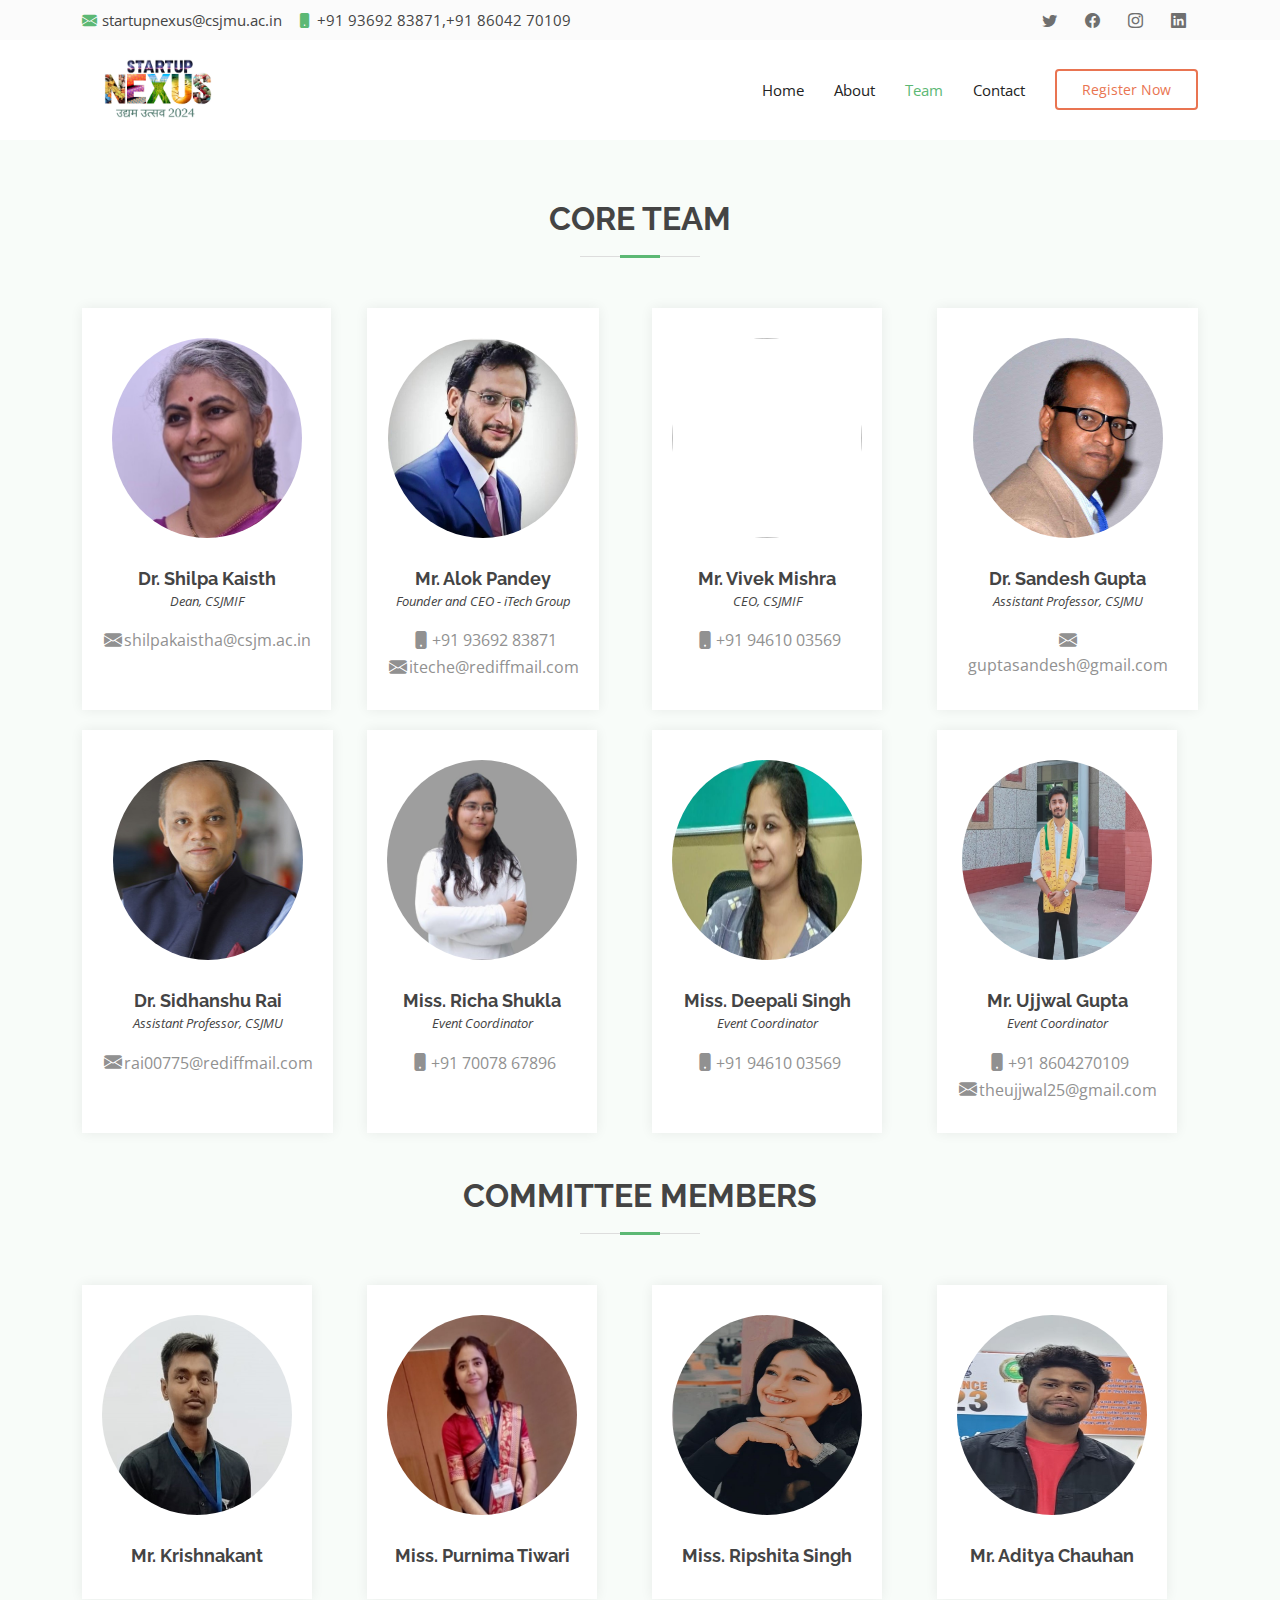
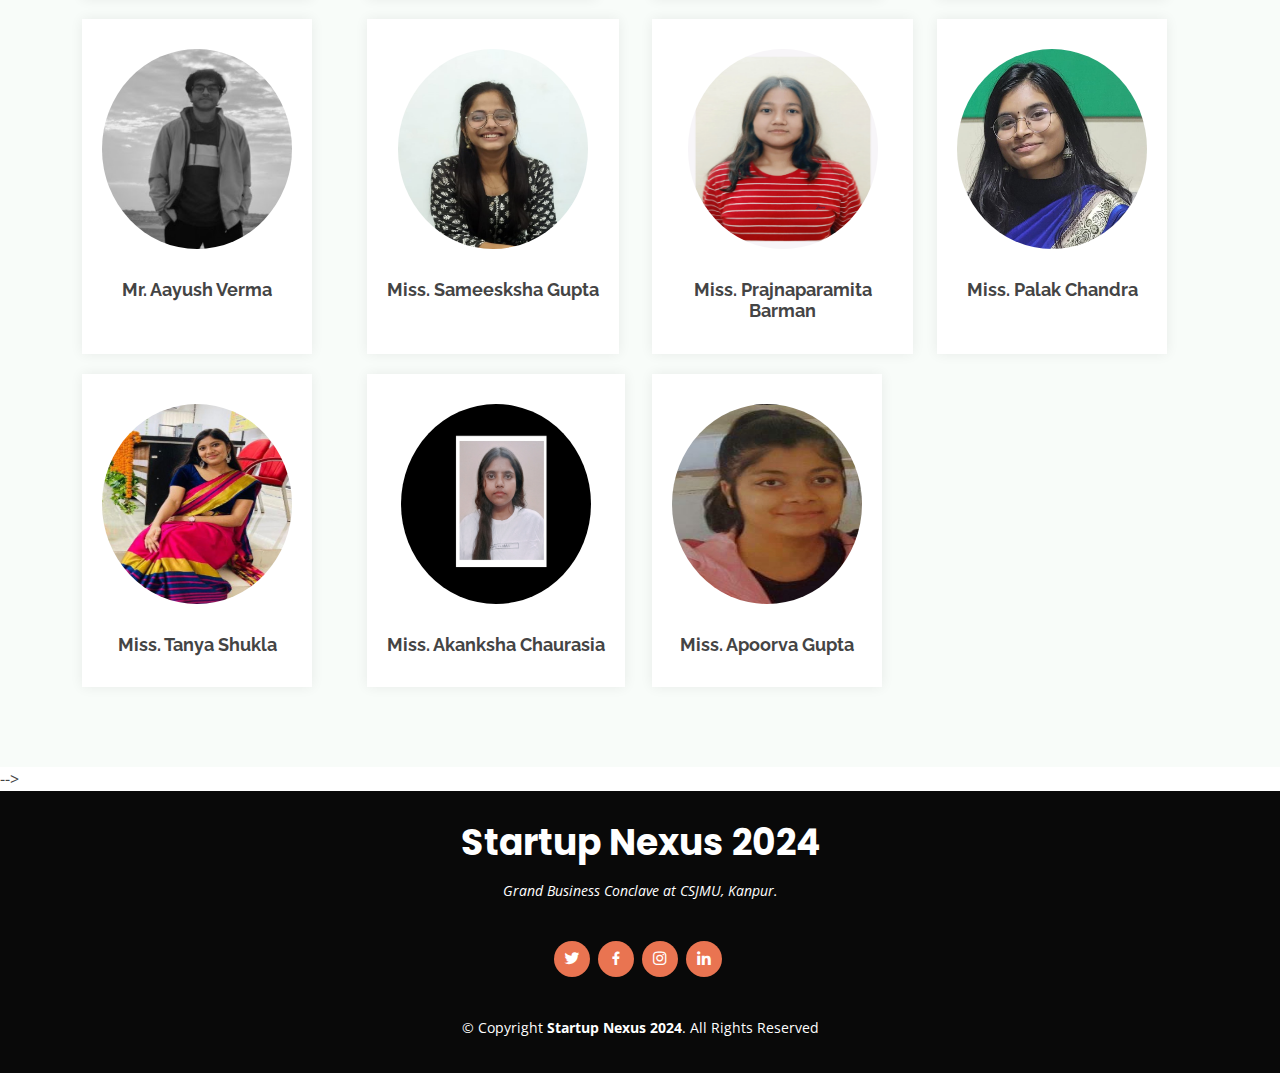
==== team.html @ 8d254827 "a" ====
<!DOCTYPE html>
<html lang="en">

<head>
  <meta charset="utf-8">
  <meta content="width=device-width, initial-scale=1.0" name="viewport">

  <title>Teams - Startup Nexus 24</title>
  <meta content="" name="description">
  <meta content="" name="keywords">

  <!-- Favicons -->
  <link href="assets/img/favicon.png" rel="icon">
  <link href="assets/img/apple-touch-icon.png" rel="apple-touch-icon">

  <!-- Google Fonts -->
  <link href="https://fonts.googleapis.com/css?family=Open+Sans:300,300i,400,400i,600,600i,700,700i|Raleway:300,300i,400,400i,500,500i,600,600i,700,700i|Poppins:300,300i,400,400i,500,500i,600,600i,700,700i" rel="stylesheet">

  <!-- Vendor CSS Files -->
  <link href="assets/vendor/animate.css/animate.min.css" rel="stylesheet">
  <link href="assets/vendor/bootstrap/css/bootstrap.min.css" rel="stylesheet">
  <link href="assets/vendor/bootstrap-icons/bootstrap-icons.css" rel="stylesheet">
  <link href="assets/vendor/boxicons/css/boxicons.min.css" rel="stylesheet">
  <link href="assets/vendor/glightbox/css/glightbox.min.css" rel="stylesheet">
  <link href="assets/vendor/swiper/swiper-bundle.min.css" rel="stylesheet">

  <!-- Template Main CSS File -->
  <link href="assets/css/style.css" rel="stylesheet">

  <!-- =======================================================
  * Template Name: Green
  * Updated: Jan 29 2024 with Bootstrap v5.3.2
  * Template URL: https://bootstrapmade.com/green-free-one-page-bootstrap-template/
  * Author: BootstrapMade.com
  * License: https://bootstrapmade.com/license/
  ======================================================== -->
</head>

<body>

  <!-- ======= Top Bar ======= -->
   <section id="topbar" class="d-flex align-items-center">
    <div class="container d-flex justify-content-center justify-content-md-between">
      <div class="contact-info d-flex align-items-center">
        <i class="bi bi-envelope-fill"></i><a href="mailto:startupnexus@csjmu.ac.in"> startupnexus@csjmu.ac.in </a> 
        <i class="bi bi-phone-fill phone-icon"></i> <a href="tel:+919369283871">+91 93692 83871</a>, <a href="tel:+918604270109">+91 86042 70109</a>
      </div>
      <div class="social-links d-none d-md-block">
        <a href="https://x.com/startup_nexus?t=p5UejW5QmbY_YWJCV5oHmw&s=09" class="twitter" target="_blank"><i class="bi bi-twitter"></i></a>
        <a href="#" class="facebook"><i class="bi bi-facebook"></i></a>
        <a href="https://www.instagram.com/startup_nexus?igsh=eXB6d2F6cXo5ZW1u" class="instagram" target="_blank"><i class="bi bi-instagram"></i></a>
        <a href="https://www.linkedin.com/in/startup-nexus-2497562b7?utm_source=share&utm_campaign=share_via&utm_content=profile&utm_medium=android_app" class="linkedin" target="_blank"><i class="bi bi-linkedin"></i></i></a>
      </div>
    </div>
  </section>

  <!-- ======= Header ======= -->
  <header id="header" class="d-flex align-items-center">
    <div class="container d-flex align-items-center">

       <a href="index.html" class="logo me-auto"><img src="assets/img/logonexus.jpeg" alt="" class="img-fluid"></a>

      <nav id="navbar" class="navbar">
        <ul>
          <li><a class="nav-link scrollto" href="index.html">Home</a></li>
          <li><a class="nav-link scrollto" href="#about">About</a></li>
          <!-- <li><a class="nav-link scrollto" href="#services">Services</a></li> -->
          <!-- <li><a class="nav-link scrollto " href="#portfolio">Portfolio</a></li> -->
          <li><a class="nav-link scrollto active" href="#team">Team</a></li>
          <!-- <li class="dropdown"><a href="#"><span>Drop Down</span> <i class="bi bi-chevron-down"></i></a>
            <ul>
              <li><a href="#">Drop Down 1</a></li>
              <li class="dropdown"><a href="#"><span>Deep Drop Down</span> <i class="bi bi-chevron-right"></i></a>
                <ul>
                  <li><a href="#">Deep Drop Down 1</a></li>
                  <li><a href="#">Deep Drop Down 2</a></li>
                  <li><a href="#">Deep Drop Down 3</a></li>
                  <li><a href="#">Deep Drop Down 4</a></li>
                  <li><a href="#">Deep Drop Down 5</a></li>
                </ul>
              </li>
              <li><a href="#">Drop Down 2</a></li>
              <li><a href="#">Drop Down 3</a></li>
              <li><a href="#">Drop Down 4</a></li>
            </ul>
          </li> -->
          <li><a class="nav-link scrollto" href="#contact">Contact</a></li>
          <li><a class="getstarted scrollto" href="https://forms.gle/5ztN2ZW2z9mqe8BW7" target="_blank">Register Now</a></li>
        </ul>
        <i class="bi bi-list mobile-nav-toggle"></i>
      </nav><!-- .navbar -->

    </div>
  </header><!-- End Header -->

  <main id="main">

    <!-- ======= Breadcrumbs ======= -->
    <!-- <section class="breadcrumbs">
      <div class="container">

        <div class="d-flex justify-content-between align-items-center">
          <h2>Team</h2>
          <ol>
            <li><a href="index.html">Home</a></li>
            <li>Team</li>
          </ol>
        </div>

      </div>
    </section> --><!-- End Breadcrumbs -->

    <section id="team" class="team section-bg">
      <div class="container">

        <div class="section-title">
          <h2>Core Team</h2>
          <p></p>
        </div>

        <div class="row">
          <div class="col-lg-3 col-md-4 d-flex align-items-stretch">
            <div class="member">
              <img src="assets/img/team/dr-shilpa.jpg" alt="" style="height: 200px; width: 190px;">
              <h4>Dr. Shilpa Kaisth</h4>
              <span>Dean, CSJMIF</span>
             <!--  <p>
                Magni qui quod omnis unde et eos fuga et exercitationem. Odio veritatis perspiciatis quaerat qui aut aut aut
              </p> -->
              <div class="social">
                <a href=""><i class="bi bi-envelope-fill"></i>shilpakaistha@csjm.ac.in</a>
              </div>
            </div>
          </div>

          <div class="col-lg-3 col-md-4 d-flex align-items-stretch">
            <div class="member">
              <img src="assets/img/team/alok_pandey.jpeg" alt="" style="height: 200px; width: 190px;">
              <h4>Mr. Alok Pandey</h4>
              <span>Founder and CEO - iTech Group</span>
              <!-- <p>
                Magni qui quod omnis unde et eos fuga et exercitationem. Odio veritatis perspiciatis quaerat qui aut aut aut
              </p> -->
              <div class="social">
                 <a href=""><i class="bi bi-phone-fill phone-icon"></i>+91 93692 83871</a><br>
                 <a href=""><i class="bi bi-envelope-fill"></i>iteche@rediffmail.com</a>
              </div>
            </div>
          </div>
          <div class="col-lg-3 col-md-4 d-flex align-items-stretch">
            <div class="member">
              <img src="assets/img/team/mishra.jpeg" alt="" class="img-fluid" style="height: 200px; width: 190px;">
              <h4>Mr. Vivek Mishra</h4>
              <span>CEO, CSJMIF</span>
              
              <div class="social">
                <a href=""><i class="bi bi-phone-fill phone-icon"></i>+91 94610 03569</a>
              </div>
            </div>
           </div> 

          <div class="col-lg-3 col-md-4 d-flex align-items-stretch">
            <div class="member">
              <img src="assets/img/team/drsandesh.jpeg" alt="" class="img-fluid" style="height: 200px; width: 190px;">
              <h4>Dr. Sandesh Gupta</h4>
              <span>Assistant Professor, CSJMU</span>
              
              <div class="social">
                <a href=""><i class="bi bi-envelope-fill"></i>guptasandesh@gmail.com</a>
              </div>
            </div>
          </div>

          <div class="col-lg-3 col-md-4 d-flex align-items-stretch">
            <div class="member">
              <img src="assets/img/team/drrai.jpg" alt="" class="img-fluid" style="height: 200px; width: 190px;">
              <h4>Dr. Sidhanshu Rai</h4>
              <span>Assistant Professor, CSJMU</span>
              
              <div class="social">
                <a href=""><i class="bi bi-envelope-fill"></i>rai00775@rediffmail.com</a>
              </div>
            </div>
          </div>
          <div class="col-lg-3 col-md-4 d-flex align-items-stretch">
            <div class="member">
              <img src="assets/img/team/richa.jpeg" alt="" style="height: 200px; width: 190px;">
              <h4>Miss. Richa Shukla</h4>
              <span>Event Coordinator</span>
              <!-- <p>
                Repellat fugiat adipisci nemo illum nesciunt voluptas repellendus. In architecto rerum rerum temporibus
              </p> -->
              <div class="social">
               <a href=""><i class="bi bi-phone-fill phone-icon"></i>+91 70078 67896</a>
              </div>
            </div>
          </div>

          <div class="col-lg-3 col-md-4 d-flex align-items-stretch">
            <div class="member">
              <img src="assets/img/team/deepali.jpeg" alt="" class="img-fluid" style="height: 200px; width: 190px;">
              <h4>Miss. Deepali Singh</h4>
              <span>Event Coordinator</span>
              
              <div class="social">
                <a href=""><i class="bi bi-phone-fill phone-icon"></i>+91 94610 03569</a>
              </div>
            </div>
          </div>

          <div class="col-lg-3 col-md-4 d-flex align-items-stretch">
            <div class="member">
              <img src="assets/img/team/ujwal.png" alt="" class="img-fluid" style="height: 200px; width: 190px;">
              <h4>Mr. Ujjwal Gupta</h4>
              <span>Event Coordinator</span>
              
              <div class="social">
                <a href=""><i class="bi bi-phone-fill phone-icon"></i>+91 8604270109</a><br>
                <a href=""><i class="bi bi-envelope-fill"></i>theujjwal25@gmail.com</a>
              </div>
            </div>
          </div>

          

        </div>
        <br>
        <div class="section-title">
          <h2>Committee Members</h2>
          <p></p>
        </div>

        <div class="row">

        <div class="col-lg-3 col-md-4 d-flex align-items-stretch">
            <div class="member">
              <img src="assets/img/team/krishnakant.jpeg" alt="" class="img-fluid" style="height: 200px; width: 190px;">
              <h4>Mr. Krishnakant</h4>
              
            </div>
        </div> 

        <div class="col-lg-3 col-md-4 d-flex align-items-stretch">
            <div class="member">
              <img src="assets/img/team/purnima.jpeg" alt="" class="img-fluid" style="height: 200px; width: 190px;">
              <h4>Miss. Purnima Tiwari</h4>
              
            </div>
        </div>   

        <div class="col-lg-3 col-md-4 d-flex align-items-stretch">
            <div class="member">
              <img src="assets/img/team/ripshita.jpeg" alt="" class="img-fluid" style="height: 200px; width: 190px;">
              <h4>Miss. Ripshita Singh</h4>
              
            </div>
        </div>

        <div class="col-lg-3 col-md-4 d-flex align-items-stretch">
            <div class="member">
              <img src="assets/img/team/aditya.jpeg" alt="" class="img-fluid" style="height: 200px; width: 190px;">
              <h4>Mr. Aditya Chauhan</h4>
              
            </div>
        </div>

        <div class="col-lg-3 col-md-4 d-flex align-items-stretch">
            <div class="member">
              <img src="assets/img/team/av.jpg" alt="" class="img-fluid" style="height: 200px; width: 190px;">
              <h4>Mr. Aayush Verma</h4>
              
            </div>
        </div>

        <div class="col-lg-3 col-md-4 d-flex align-items-stretch">
            <div class="member">
              <img src="assets/img/team/sameeksha.jpeg" alt="" class="img-fluid" style="height: 200px; width: 190px;">
              <h4>Miss. Sameesksha Gupta</h4>
              
            </div>
        </div>

         <div class="col-lg-3 col-md-4 d-flex align-items-stretch">
            <div class="member">
              <img src="assets/img/team/pragya.jpg" alt="" class="img-fluid" style="height: 200px; width: 190px;">
              <h4>Miss. Prajnaparamita Barman</h4>
              
            </div>
        </div>

        <div class="col-lg-3 col-md-4 d-flex align-items-stretch">
            <div class="member">
              <img src="assets/img/team/palak.jpg" alt="" class="img-fluid" style="height: 200px; width: 190px;">
              <h4>Miss. Palak Chandra</h4>
              
            </div>
        </div>

        <div class="col-lg-3 col-md-4 d-flex align-items-stretch">
            <div class="member">
              <img src="assets/img/team/tanya.jpeg" alt="" class="img-fluid" style="height: 200px; width: 190px;">
              <h4>Miss. Tanya Shukla</h4>
              
            </div>
        </div>

        <div class="col-lg-3 col-md-4 d-flex align-items-stretch">
            <div class="member">
              <img src="assets/img/team/akansha.jpg" alt="" class="img-fluid" style="height: 200px; width: 190px;">
              <h4>Miss. Akanksha Chaurasia</h4>
              
            </div>
        </div>

        <div class="col-lg-3 col-md-4 d-flex align-items-stretch">
            <div class="member">
              <img src="assets/img/team/apoorva.jpeg" alt="" class="img-fluid" style="height: 200px; width: 190px;">
              <h4>Miss. Apoorva Gupta</h4>
              
            </div>
        </div>

        </div>  

      </div>
    </section> -->

  </main><!-- End #main -->

  <!-- ======= Footer ======= -->
   <footer id="footer">
    <div class="container">
      <h3>Startup Nexus 2024</h3>
      <p>Grand Business Conclave at CSJMU, Kanpur.</p>
      <div class="social-links">
        <a href="https://x.com/startup_nexus?t=p5UejW5QmbY_YWJCV5oHmw&s=09" class="twitter"><i class="bx bxl-twitter"></i></a>
        <a href="https://www.facebook.com/profile.php?id=61556992437048&mibextid=JRoKGi" class="facebook"><i class="bx bxl-facebook"></i></a>
        <a href="https://www.instagram.com/startup_nexus?igsh=eXB6d2F6cXo5ZW1u" class="instagram"><i class="bx bxl-instagram"></i></a>
        <!-- <a href="#" class="google-plus"><i class="bx bxl-skype"></i></a> -->
        <a href="https://www.linkedin.com/in/startup-nexus-2497562b7?utm_source=share&utm_campaign=share_via&utm_content=profile&utm_medium=android_app" class="linkedin"><i class="bx bxl-linkedin"></i></a>
      </div>
      <div class="copyright">
        &copy; Copyright <strong><span>Startup Nexus 2024</span></strong>. All Rights Reserved
      </div>
      
    </div>
  </footer><!-- End Footer -->

  <a href="#" class="back-to-top d-flex align-items-center justify-content-center"><i class="bi bi-arrow-up-short"></i></a>

  <!-- Vendor JS Files -->
  <script src="assets/vendor/bootstrap/js/bootstrap.bundle.min.js"></script>
  <script src="assets/vendor/glightbox/js/glightbox.min.js"></script>
  <script src="assets/vendor/isotope-layout/isotope.pkgd.min.js"></script>
  <script src="assets/vendor/swiper/swiper-bundle.min.js"></script>
  <script src="assets/vendor/php-email-form/validate.js"></script>

  <!-- Template Main JS File -->
  <script src="assets/js/main.js"></script>

</body>

</html>
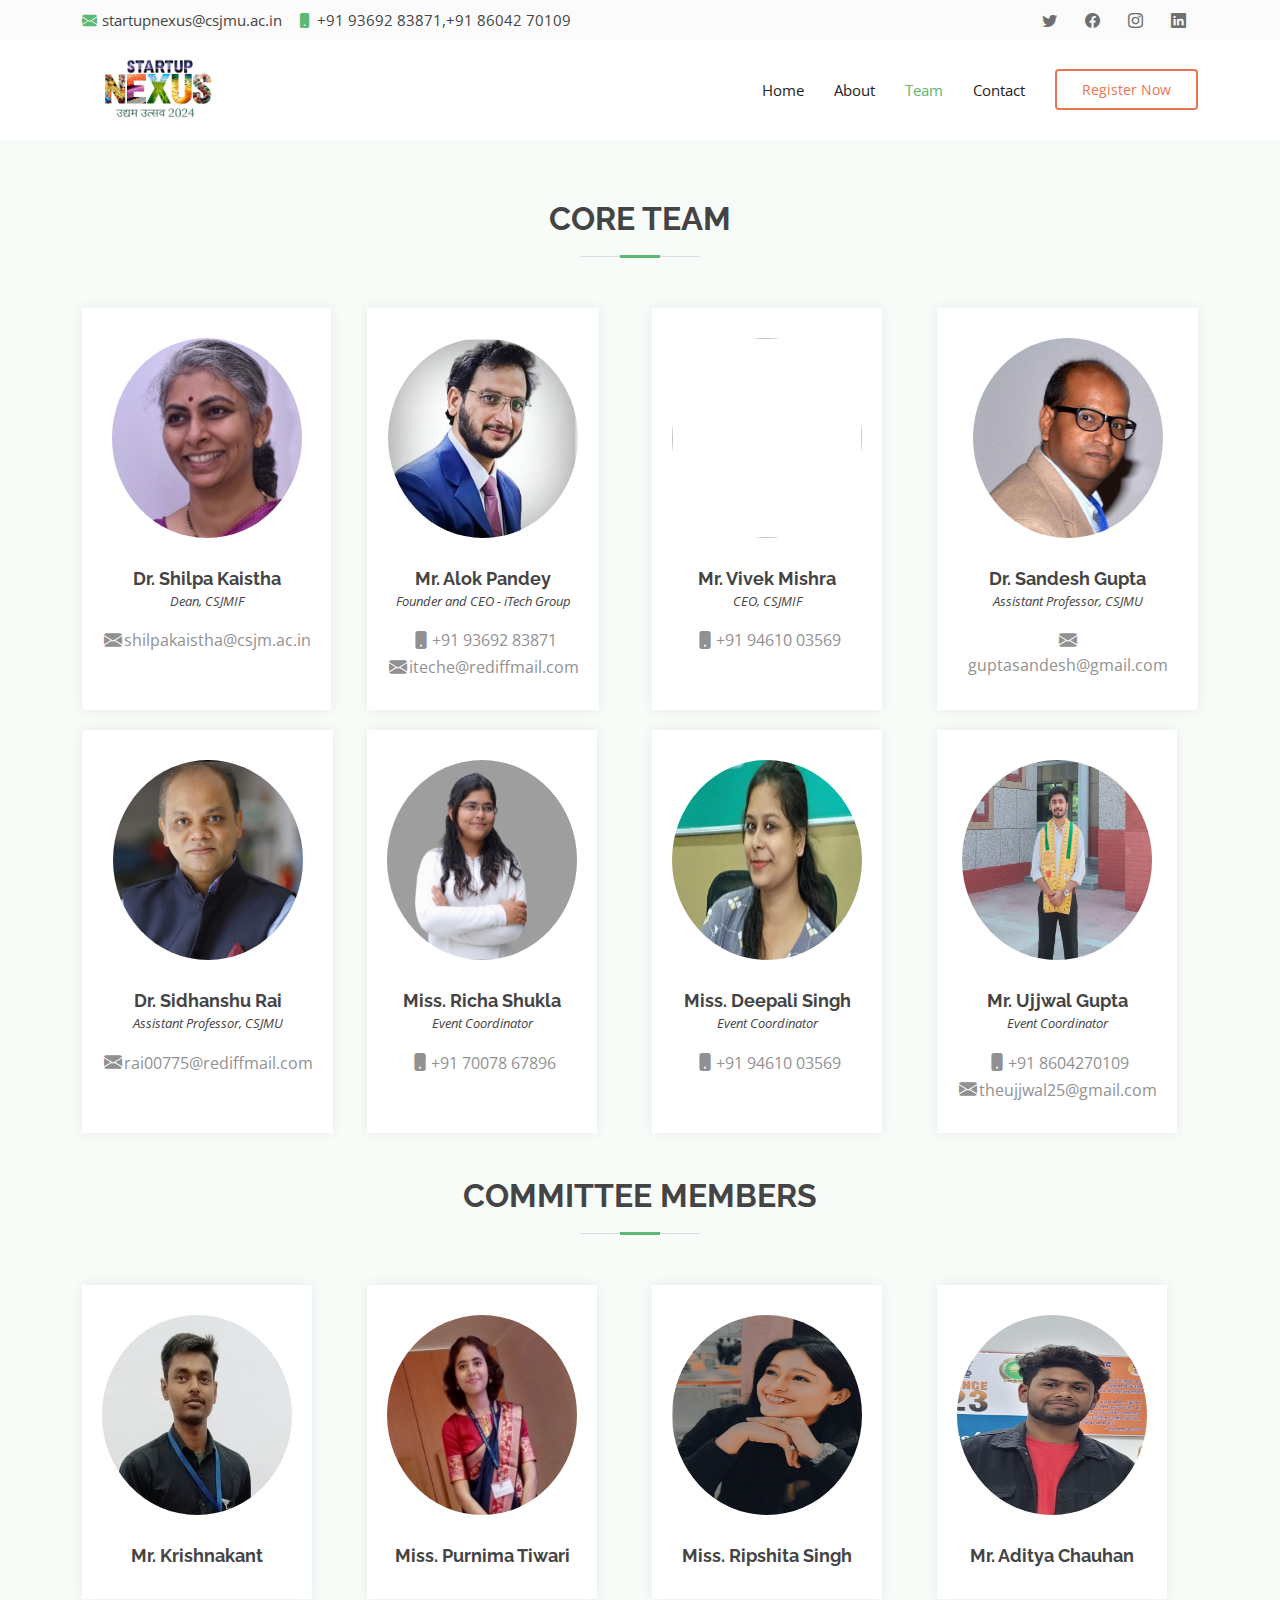
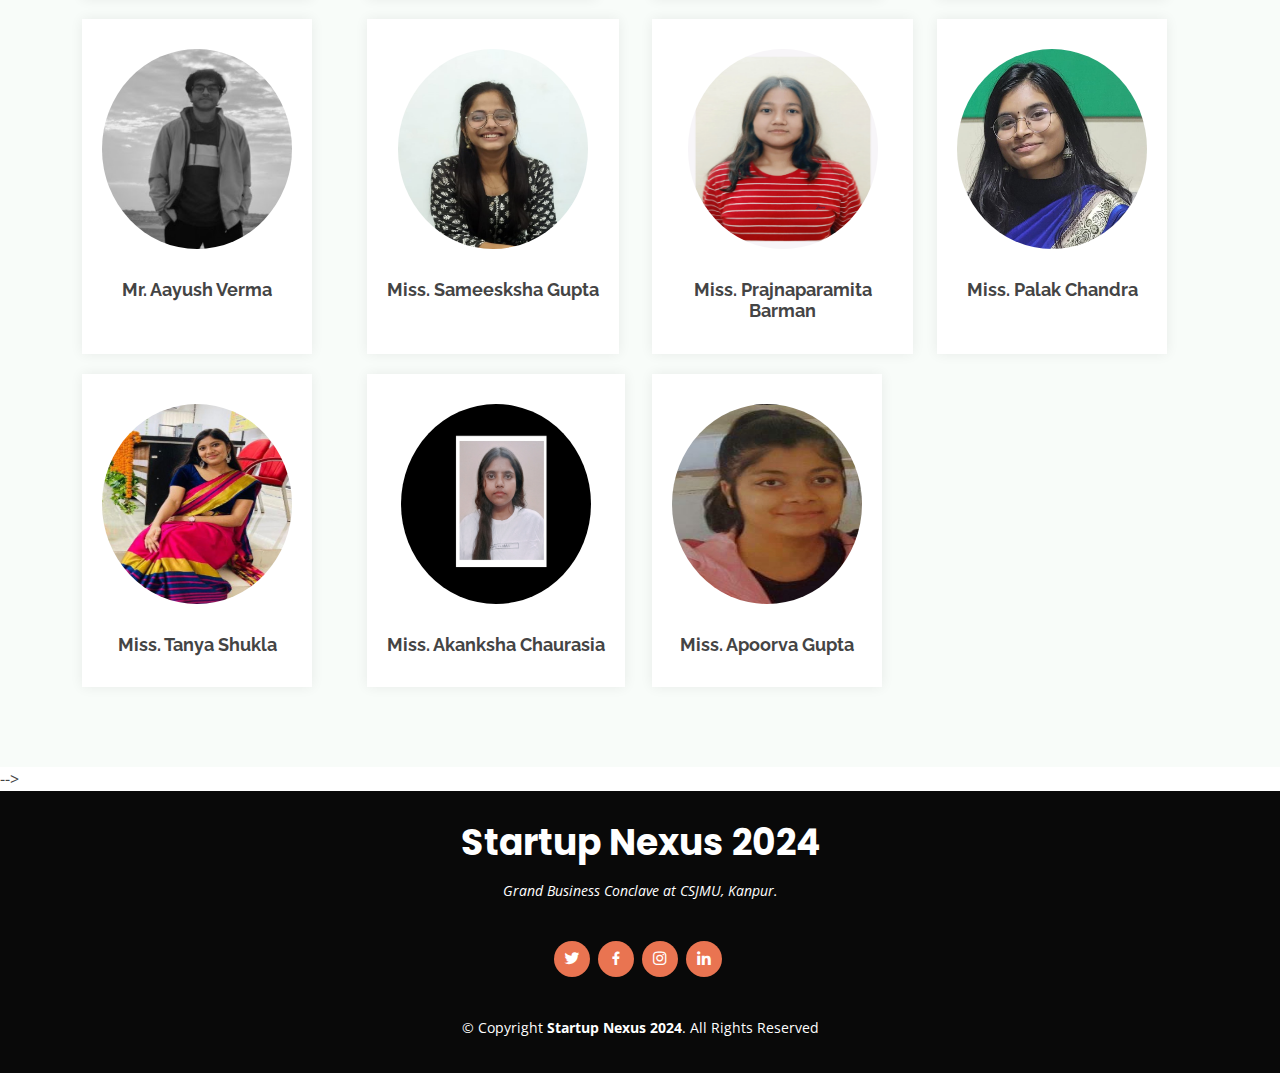
==== commit 6b197f26: "a" ====
--- a/team.html
+++ b/team.html
@@ -26,14 +26,6 @@
 
   <!-- Template Main CSS File -->
   <link href="assets/css/style.css" rel="stylesheet">
-
-  <!-- =======================================================
-  * Template Name: Green
-  * Updated: Jan 29 2024 with Bootstrap v5.3.2
-  * Template URL: https://bootstrapmade.com/green-free-one-page-bootstrap-template/
-  * Author: BootstrapMade.com
-  * License: https://bootstrapmade.com/license/
-  ======================================================== -->
 </head>
 
 <body>
@@ -63,7 +55,7 @@
       <nav id="navbar" class="navbar">
         <ul>
           <li><a class="nav-link scrollto" href="index.html">Home</a></li>
-          <li><a class="nav-link scrollto" href="#about">About</a></li>
+          <li><a class="nav-link scrollto" href="index.html">About</a></li>
           <!-- <li><a class="nav-link scrollto" href="#services">Services</a></li> -->
           <!-- <li><a class="nav-link scrollto " href="#portfolio">Portfolio</a></li> -->
           <li><a class="nav-link scrollto active" href="#team">Team</a></li>
@@ -84,7 +76,7 @@
               <li><a href="#">Drop Down 4</a></li>
             </ul>
           </li> -->
-          <li><a class="nav-link scrollto" href="#contact">Contact</a></li>
+          <li><a class="nav-link scrollto" href="index.html/">Contact</a></li>
           <li><a class="getstarted scrollto" href="https://forms.gle/5ztN2ZW2z9mqe8BW7" target="_blank">Register Now</a></li>
         </ul>
         <i class="bi bi-list mobile-nav-toggle"></i>
@@ -120,9 +112,9 @@
 
         <div class="row">
           <div class="col-lg-3 col-md-4 d-flex align-items-stretch">
-            <div class="member">
+            <div class="member ">
               <img src="assets/img/team/dr-shilpa.jpg" alt="" style="height: 200px; width: 190px;">
-              <h4>Dr. Shilpa Kaisth</h4>
+              <h4>Dr. Shilpa Kaistha</h4>
               <span>Dean, CSJMIF</span>
              <!--  <p>
                 Magni qui quod omnis unde et eos fuga et exercitationem. Odio veritatis perspiciatis quaerat qui aut aut aut
--- a/assets/css/style.css
+++ b/assets/css/style.css
@@ -671,6 +671,7 @@
 
 .why-us .row {
   overflow: hidden;
+
 }
 
 .why-us .content-item {
@@ -678,6 +679,8 @@
   border-left: 1px solid #eee;
   border-bottom: 1px solid #eee;
   margin: -1px;
+
+
 }
 
 .why-us .content-item span {
@@ -685,6 +688,8 @@
   font-size: 24px;
   font-weight: 400;
   color: #6ec083;
+  justify-content: center;
+  margin: 30px; 
 }
 
 .why-us .content-item h4 {
@@ -697,8 +702,9 @@
 .why-us .content-item p {
   color: #aaaaaa;
   font-size: 15px;
-  margin: 0;
+  margin: 30px;
   padding: 0;
+  
 }
 
 @media (max-width: 768px) {
@@ -733,7 +739,7 @@
 }
 
 .clients .swiper-pagination .swiper-pagination-bullet-active {
-  background-color: #5cb874;
+  background-color: rgb(233, 116, 81);
 }
 
 /*--------------------------------------------------------------
@@ -1118,6 +1124,7 @@
   box-shadow: 0px 0px 12px 0px rgba(34, 34, 34, 0.07);
   padding: 30px 20px;
   background: #fff;
+  
 }
 
 .team .member img {
